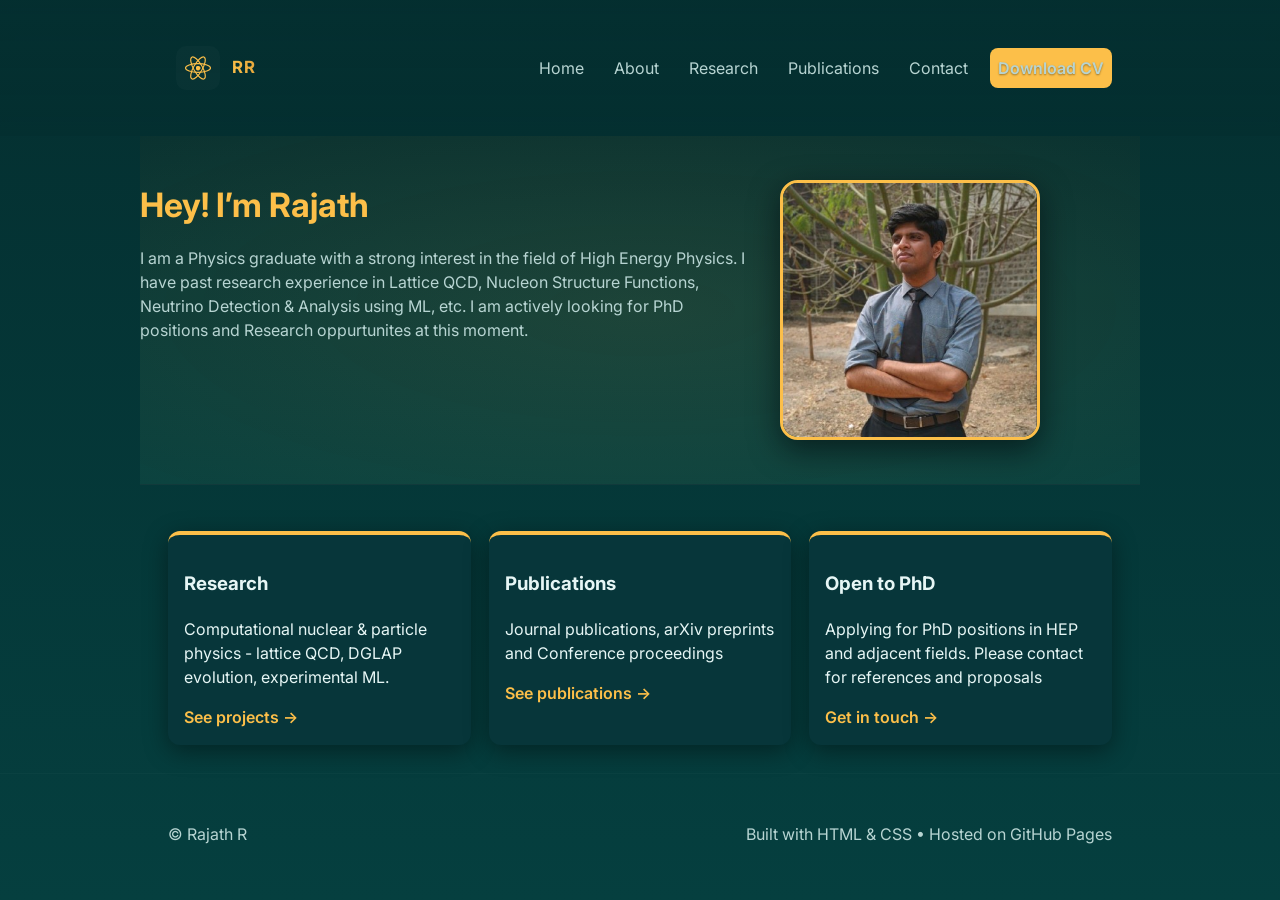
==== index.html @ b91aadd3 "Update index.html" ====
<!doctype html>
<html lang="en">
<head>
  <meta charset="utf-8" />
  <meta name="viewport" content="width=device-width,initial-scale=1" />
  <title>Rajath R — Physics Research Student</title>
  <meta name="description" content="Rajath R — MSc Physics." />
  <link rel="preconnect" href="https://fonts.gstatic.com" crossorigin>
  <link href="https://fonts.googleapis.com/css2?family=Inter:wght@300;400;600;700;800&display=swap" rel="stylesheet">
  <link rel="stylesheet" href="css/style.css">
</head>
<body>
  <header class="site-header">
    <div class="container header-grid">
      <!-- hero-brand: pulsing atom + RR monogram -->
<div class="brand brand-hero" aria-hidden="false">
  <div class="hero-emblem" aria-hidden="true">
    <!-- atom SVG (stroke uses currentColor / var(--accent)) -->
    <svg class="atom" viewBox="0 0 64 64" width="40" height="40" xmlns="http://www.w3.org/2000/svg" role="img" aria-label="Particle">
      <g fill="none" stroke="currentColor" stroke-width="1.8" stroke-linecap="round" stroke-linejoin="round">
        <ellipse cx="32" cy="32" rx="20" ry="7" transform="rotate(0 32 32)"/>
        <ellipse cx="32" cy="32" rx="20" ry="7" transform="rotate(60 32 32)"/>
        <ellipse cx="32" cy="32" rx="20" ry="7" transform="rotate(120 32 32)"/>
      </g>
      <circle class="atom-core" cx="32" cy="32" r="3.5" fill="currentColor"/>
    </svg>
  </div>

  <!-- stylised RR monogram -->
  <div class="hero-monogram" aria-hidden="true">
    <span class="rr">RR</span>
  </div>
</div>

      <nav class="nav" id="nav">
        <a href="index.html">Home</a>
        <a href="about.html">About</a>
        <a href="research.html">Research</a>
        <a href="publications.html">Publications</a>
        <a href="contact.html">Contact</a>
        <a class="btn-download" href="CV__current__with_months-2.pdf" download>Download CV</a>
      </nav>

      <button id="menuToggle" class="menu-toggle" aria-label="Toggle menu">☰</button>
    </div>
  </header>

  <main>
    <section class="hero container">
      <div class="hero-left">
        <h1>Hey! I’m <span class="accent">Rajath</span></h1>
        <p class="lead">I am a Physics graduate with a strong interest in the field of High Energy Physics. I have past research experience in Lattice QCD, Nucleon Structure Functions, Neutrino Detection & Analysis using ML, etc. I am actively looking for PhD positions and Research oppurtunites at this moment.</p>

  </div>
      <aside class="hero-right">
        <div class="profile-frame">
          <img id="profileImg" src="images/profile.jpg" alt="Profile photo — replace images/profile.jpg" />
        </div>
      </aside>
    </section>

    <section class="container features">
      <div class="grid-3">
        <div class="card">
          <h3>Research</h3>
          <p>Computational nuclear & particle physics - lattice QCD, DGLAP evolution, experimental ML.</p>
          <a href="research.html" class="link-inline">See projects →</a>
        </div>
        <div class="card">
          <h3>Publications</h3>
          <p>Journal publications, arXiv preprints and Conference proceedings</p>
          <a href="publications.html" class="link-inline">See publications →</a>
        </div>
        <div class="card">
          <h3>Open to PhD</h3>
          <p>Applying for PhD positions in HEP and adjacent fields. Please contact for references and proposals</p>
          <a href="contact.html" class="link-inline">Get in touch →</a>
        </div>
      </div>
    </section>
  </main>

  <footer class="site-footer">
    <div class="container footer-inner">
      <div>© <span id="year"></span> Rajath R</div>
      <div class="muted">Built with HTML & CSS • Hosted on GitHub Pages</div>
    </div>
  </footer>

  <script src="js/main.js"></script>
</body>
</html>
---- css/style.css ----
:root {
  --bg:#042f30;        /* deep teal */
  --bg-2:#053f3f;
  --card:#07363a;
  --muted:#b7d4d2;     /* softer muted tone */
  --text:#e6f6f5;
  --accent:#fcbf49;    /* gold accent */
  --accent-dark:#e3a63b; /* darker gold hover */
  --glass: rgba(255,255,255,0.03);
  --radius:12px;
  font-family: "Inter", system-ui, -apple-system, "Segoe UI", Roboto, "Helvetica Neue", Arial;
  color-scheme: dark;
}

/* base */
* { box-sizing: border-box; }
html, body { min-height: 100%; height: auto; }

body {
  margin: 0;
  background: linear-gradient(180deg,var(--bg),var(--bg-2));
  color: var(--text);
  -webkit-font-smoothing: antialiased;
  -moz-osx-font-smoothing: grayscale;
  font-size: 16px;
  line-height: 1.5;
}

/* layout */
.container { max-width: 1000px; margin: 0 auto; padding: 28px; }

/* header */
.site-header {
  position: sticky;
  top: 0;
  background: linear-gradient(180deg, rgba(4, 47, 48, 0.95), rgba(4, 47, 48, 0.85));
  backdrop-filter: blur(6px);
  z-index: 50;
  padding: 12px 0;
}

.header-grid {
  display: flex;
  align-items: center;
  justify-content: space-between;
  gap: 20px;
}

.brand {
  display: flex;
  align-items: center;
  gap: 10px;
  font-weight: 700;
  font-size: 1.05rem;
  color: var(--accent);
  text-decoration: none;
}

.brand-photo {
  width: 84px;
  height: 84px;
  border-radius: 50%;
  object-fit: cover;
  border: 2px solid var(--accent-dark);
}
@media (max-width: 600px) {
  .brand-photo { width: 48px; height: 48px; }
}

.nav { display: flex; gap: 14px; align-items: center; }
.nav a {
  color: var(--muted);
  text-decoration: none;
  padding: 8px;
  border-radius: 8px;
  transition: 0.2s;
}
.nav a[aria-current="page"], .nav a:hover {
  color: var(--accent);
  background: rgba(255,255,255,0.03);
}
.btn-outline {
  background: transparent;
  border: 1px solid var(--accent);
  padding: 8px 12px;
  border-radius: 10px;
  color: var(--accent);
  transition: 0.2s;
}
.btn-outline:hover { background: var(--accent); color: var(--bg); }

/* mobile menu */
.menu-toggle { display: none; background: transparent; border: 0; color: var(--muted); font-size: 1.25rem; }

/* hero */
.hero {
  position: relative;
  display: grid;
  grid-template-columns: 1fr 360px;
  gap: 28px;
  align-items: start;
  padding: 44px 0;
  background: linear-gradient(180deg, var(--bg), var(--bg-2));
  border-bottom: 1px solid rgba(255,255,255,0.05);
  overflow: hidden;
}
.hero::before {
  content: "";
  position: absolute;
  top: -50%;
  left: -50%;
  width: 200%;
  height: 200%;
  background: radial-gradient(
    ellipse at center,
    rgba(252,191,73,0.10) 0%,
    rgba(252,191,73,0) 70%
  );
  background-blend-mode: screen;
  pointer-events: none;
  z-index: 0;
}
.hero > * { position: relative; z-index: 1; }

/* profile frame */
.profile-frame {
  width: 260px;
  height: 260px;
  border-radius: 18px;
  border: 3px solid var(--accent);
  background: linear-gradient(180deg, rgba(255,255,255,0.02), rgba(0,0,0,0.06));
  display: flex;
  align-items: center;
  justify-content: center;
  overflow: hidden;
  box-shadow: 0 10px 30px rgba(2,8,12,0.6);
}
.profile-frame img { width: 100%; height: 100%; object-fit: cover; }

.hero-left h1 { font-size: 2.1rem; margin: 0 0 6px; color: var(--accent); }
.lead { color: var(--muted); margin-bottom: 12px; }
.meta { color: var(--muted); font-size: 0.95rem; }
.hero-ctas { margin: 16px 0; display: flex; flex-wrap: wrap; gap: 12px; }
.btn-primary {
  background: var(--accent);
  color: var(--bg);
  padding: 12px 14px;
  border-radius: 12px;
  text-decoration: none;
  font-weight: 700;
  transition: 0.2s;
}
.btn-primary:hover { background: var(--accent-dark); }
.btn-ghost {
  background: transparent;
  border: 1px solid var(--accent);
  padding: 10px 12px;
  border-radius: 12px;
  color: var(--accent);
  text-decoration: none;
  transition: 0.2s;
}
.btn-ghost:hover { background: var(--accent); color: var(--bg); }

/* Download CV button */
.btn-download {
  background: var(--accent);
  color: var(--bg);
  text-shadow: 0 1px 2px rgba(0,0,0,0.4);
  padding: 10px 14px;
  border-radius: 10px;
  text-decoration: none;
  font-weight: 600;
  transition: 0.2s;
}
.btn-download:hover { background: var(--accent-dark); }

/* features */
.features .grid-3 { display: grid; grid-template-columns: repeat(3,1fr); gap: 18px; margin-top: 18px; }
.card {
  background: var(--card);
  padding: 16px;
  border-radius: 12px;
  box-shadow: 0 6px 24px rgba(0,0,0,0.4);
  border-top: 4px solid var(--accent);
}
.card.sm { padding: 10px; font-size: 0.95rem; border-top: 2px solid var(--accent-dark); }

/* chips */
.quick-cards { display: flex; gap: 12px; margin-top: 18px; flex-wrap: wrap; }
.chips span {
  display: inline-block;
  padding: 6px 10px;
  margin: 6px;
  border-radius: 999px;
  background: rgba(255,255,255,0.03);
  color: var(--muted);
  font-weight: 600;
}

/* sections */
.section { padding: 36px 0; border-top: 1px solid rgba(255,255,255,0.02); }
.section h1, .section h2, .section h3 {
  color: var(--accent);
  position: relative;
  padding-bottom: 6px;
}
.section h1::after, .section h2::after, .section h3::after {
  content: "";
  position: absolute;
  left: 50%;
  transform: translateX(-50%);
  bottom: 0;
  width: 40px;
  height: 3px;
  background: linear-gradient(90deg,var(--accent),var(--accent-dark));
  border-radius: 2px;
}

}
.two-col { display: grid; grid-template-columns: 1fr 300px; gap: 20px; align-items: start; }
.pub-list { list-style: none; padding: 0; margin: 0; }
.pub-list li::before { content: "• "; color: var(--accent); font-weight: bold; }
.link-inline { color: var(--accent); text-decoration: none; font-weight: 600; }

/* footer */
.site-footer { padding: 20px 0; color: var(--muted); text-align: center; border-top: 1px solid rgba(255,255,255,0.02); }
.footer-inner { display: flex; justify-content: space-between; gap: 20px; align-items: center; }

/* contact section */
.contact-section { padding: 40px 0; }
.contact-section h2 { text-align: center; margin-bottom: 28px; font-size: 1.8rem; }
.contact-grid {
  display: grid;
  grid-template-columns: repeat(4, 1fr);
  gap: 20px;
  justify-items: center;
  max-width: 1200px; /* keeps grid to about 4 cards wide */
  margin: 0 auto; /* centers the whole grid */

}
.contact-card {
  background: var(--card);
  border-radius: var(--radius);
  padding: 20px;
  text-align: center;
  transition: transform 0.2s ease, background 0.2s ease;
  opacity: 0;
  transform: translateY(10px);
  animation: fadeUp 0.6s ease forwards;
}
.contact-card:nth-child(1) { animation-delay: 0.1s; }
.contact-card:nth-child(2) { animation-delay: 0.2s; }
.contact-card:nth-child(3) { animation-delay: 0.3s; }
.contact-card:nth-child(4) { animation-delay: 0.4s; }
.contact-card:nth-child(5) { animation-delay: 0.5s; }
.contact-card:nth-child(6) { animation-delay: 0.6s; }
.contact-card:nth-child(7) { animation-delay: 0.7s; }
.contact-card:nth-child(8) { animation-delay: 0.8s; }

@keyframes fadeUp {
  to { opacity: 1; transform: translateY(0); }
}

.contact-card:hover { transform: translateY(-4px); background: var(--glass); }
.contact-card .icon { margin-bottom: 10px; }
.contact-card svg {
  width: 36px;
  height: 36px;
  color: var(--accent);
  transition: color 0.2s ease, filter 0.3s ease;
}
.contact-card:hover svg {
  color: var(--text);
  filter: drop-shadow(0 0 6px rgba(252,191,73,0.6)); /* gold glow */
}
.contact-card h3 { margin: 6px 0; font-size: 1.1rem; }
.contact-card p { margin: 0; }
.contact-card a { color: var(--muted); text-decoration: none; transition: color 0.2s ease; }
.contact-card:hover a { color: var(--text); }

/* responsiveness */
@media (max-width:980px) {
  .hero { grid-template-columns: 1fr 300px; }
  .two-col { grid-template-columns: 1fr; }
  .features .grid-3 { grid-template-columns: 1fr 1fr; }
}
@media (max-width:760px) {
  .nav {
    display: none;
    position: absolute;
    right: 18px;
    top: 68px;
    background: var(--card);
    padding: 16px;
    border-radius: 10px;
    box-shadow: 0 12px 30px rgba(0,0,0,0.6);
  }
  .menu-toggle { display: block; }
  .hero { grid-template-columns: 1fr; gap: 18px; }
  .features .grid-3 { grid-template-columns: 1fr; }
}
.pub-list li {
  position: relative;
  padding-left: 20px; /* space for bullet */
  margin-bottom: 10px; /* space between items */
  opacity: 0;
  transform: translateY(5px);
  animation: fadeBullet 0.5s ease forwards;
}

.pub-list li:nth-child(1) { animation-delay: 0.05s; }
.pub-list li:nth-child(2) { animation-delay: 0.1s; }
.pub-list li:nth-child(3) { animation-delay: 0.15s; }
.pub-list li:nth-child(4) { animation-delay: 0.2s; }
.pub-list li:nth-child(5) { animation-delay: 0.25s; }
/* add more nth-child delays if you have more items */

.pub-list li::before {
  content: "";
  position: absolute;
  left: 0;
  top: 0.6em;
  width: 8px;
  height: 8px;
  background: var(--accent);
  border-radius: 50%;
  box-shadow: 0 0 4px rgba(252,191,73,0.6);
  opacity: 0;
  transform: scale(0.6);
  animation: popBullet 0.3s ease forwards;
}

.pub-list li:nth-child(1)::before { animation-delay: 0.05s; }
.pub-list li:nth-child(2)::before { animation-delay: 0.1s; }
.pub-list li:nth-child(3)::before { animation-delay: 0.15s; }
.pub-list li:nth-child(4)::before { animation-delay: 0.2s; }
.pub-list li:nth-child(5)::before { animation-delay: 0.25s; }

@keyframes fadeBullet {
  to { opacity: 1; transform: translateY(0); }
}

@keyframes popBullet {
  to { opacity: 1; transform: scale(1); }
}
/* === Custom spacing for stacked cards in About and Research sections === */

/* About page right-column cards */
.two-col .card {
  margin-bottom: 40px;
}
.two-col .card:last-child {
  margin-bottom: 0;
}

/* Research section cards */
.exp.card {
  margin-bottom: 40px;
}
.exp.card:last-child {
  margin-bottom: 0;
}

/* === Fade-in animation for About and Research cards === */
/* Reusing fadeBullet animation from publications page */

.exp.card {
  opacity: 0;
  transform: translateY(5px);
  animation: fadeBullet 0.5s ease forwards;
}
.exp.card:nth-child(1) { animation-delay: 0.05s; }
.exp.card:nth-child(2) { animation-delay: 0.1s; }
.exp.card:nth-child(3) { animation-delay: 0.15s; }

.two-col .card {
  opacity: 0;
  transform: translateY(5px);
  #education .card {
  margin-bottom: 20px;
}
#education .card:last-child {
  margin-bottom: 0;
}

  animation: fadeBullet 0.5s ease forwards;
}
.two-col .card:nth-child(1) { animation-delay: 0.05s; }
.two-col .card:nth-child(2) { animation-delay: 0.1s; }
.contact-grid {
  display: flex;
  flex-wrap: wrap;
  justify-content: center; /* Center align tiles horizontally */
  gap: 20px; /* Optional: adds space between tiles */
}
.contact-page h1 {
  text-align: center;
}
.contact-section h1 {
  text-align: center;
  margin-bottom: 28px;
}
/* Hero-brand: pulsing atom + stylised RR (place at bottom of style.css) */
.brand-hero {
  display: flex;
  align-items: center;
  gap: 10px;
  padding: 6px 8px;
  /* keep link-like spacing but non-clickable here; use same vertical rhythm as .brand */
}

.brand-hero .hero-emblem {
  display: inline-flex;
  align-items: center;
  justify-content: center;
  width: 44px;
  height: 44px;
  border-radius: 10px;
  background: rgba(255,255,255,0.02); /* subtle backdrop */
  color: var(--accent); /* uses site gold */
  transition: transform 220ms ease;
  box-shadow: 0 0 0 rgba(252,191,73,0.0);
}

/* slow breathing / pulse effect */
.brand-hero .atom {
  display: block;
  will-change: transform, opacity;
  transform-origin: 50% 50%;
  animation: atom-pulse 3.6s ease-in-out infinite;
}

/* tiny glow on the core, animated */
.brand-hero .atom-core {
  animation: core-glow 3.6s ease-in-out infinite;
  will-change: fill, opacity;
}

/* monogram */
.brand-hero .hero-monogram .rr {
  display: inline-block;
  font-family: "Inter", system-ui, -apple-system, "Segoe UI", Roboto, "Helvetica Neue", Arial;
  font-weight: 700;
  letter-spacing: 0.06em;
  color: var(--text);            /* dark/primary text by default */
  background: linear-gradient(90deg, var(--accent), var(--accent-dark));
  -webkit-background-clip: text;
  background-clip: text;
  color: transparent;
  font-size: 1.05rem;
  line-height: 1;
  padding-left: 2px;
  padding-right: 2px;
}

/* breathing/pulse keyframes */
@keyframes atom-pulse {
  0%   { transform: scale(1) rotate(0deg); opacity: 0.96; }
  25%  { transform: scale(1.04) rotate(6deg); opacity: 1; }
  50%  { transform: scale(1) rotate(12deg); opacity: 0.96; }
  75%  { transform: scale(1.02) rotate(6deg); opacity: 1; }
  100% { transform: scale(1) rotate(0deg); opacity: 0.96; }
}

/* subtle core glow */
@keyframes core-glow {
  0% { filter: drop-shadow(0 0 0 rgba(252,191,73,0)); }
  40% { filter: drop-shadow(0 0 6px rgba(252,191,73,0.18)); }
  70% { filter: drop-shadow(0 0 10px rgba(252,191,73,0.22)); }
  100% { filter: drop-shadow(0 0 0 rgba(252,191,73,0)); }
}

/* small responsive adjustments */
@media (max-width: 720px) {
  .brand-hero { gap: 8px; }
  .brand-hero .hero-emblem { width: 36px; height: 36px; border-radius: 8px; }
  .brand-hero .rr { font-size: 0.95rem; }
}
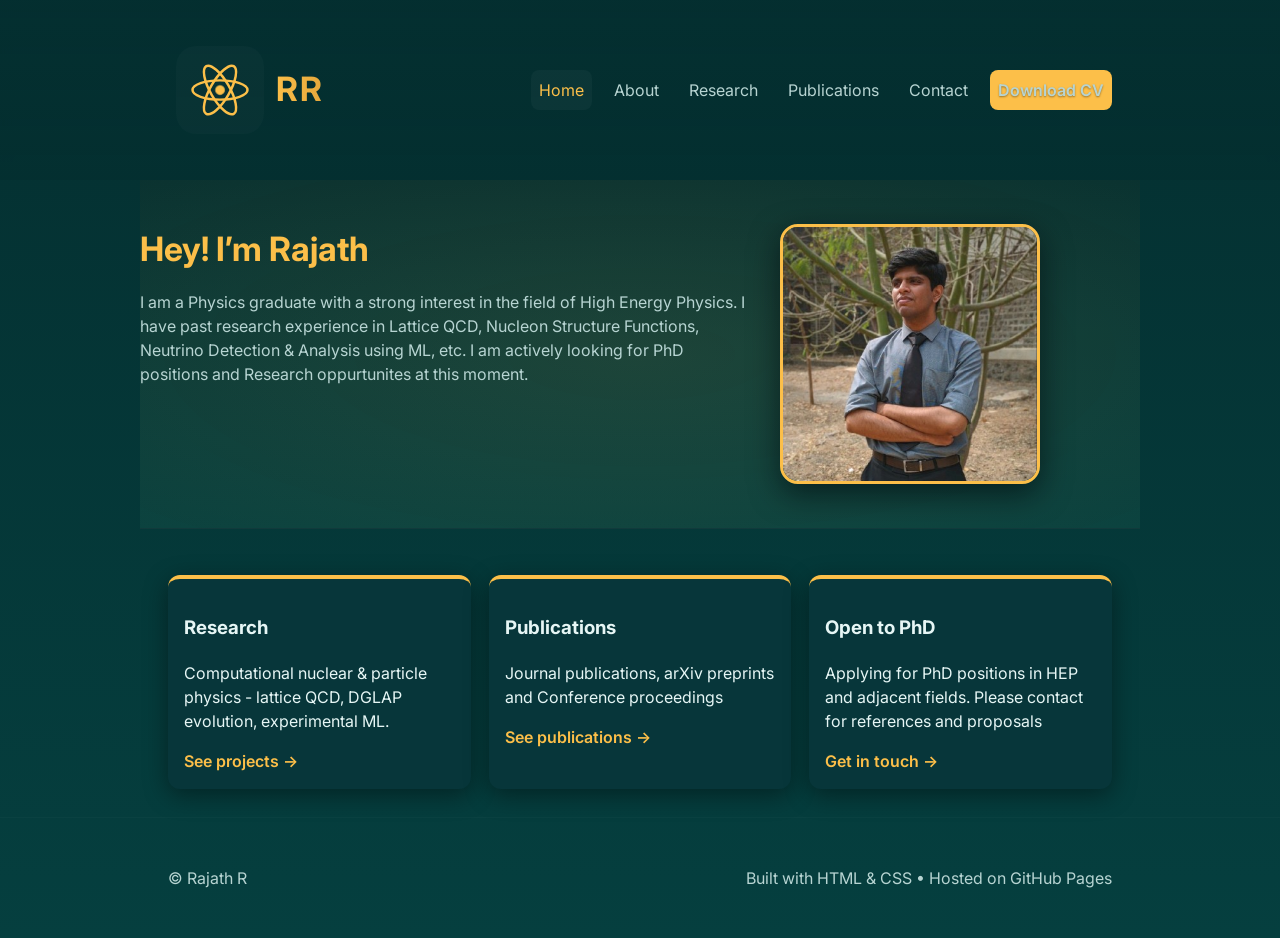
==== commit d25ecded: "Update index.html" ====
--- a/index.html
+++ b/index.html
@@ -33,7 +33,7 @@
 </div>
 
       <nav class="nav" id="nav">
-        <a href="index.html">Home</a>
+        <a href="index.html" aria-current="page" >Home</a>
         <a href="about.html">About</a>
         <a href="research.html">Research</a>
         <a href="publications.html">Publications</a>
@@ -99,3 +99,4 @@
 
 
 
+
--- a/css/style.css
+++ b/css/style.css
@@ -205,19 +205,28 @@
   position: relative;
   padding-bottom: 6px;
 }
-.section h1::after, .section h2::after, .section h3::after {
+/* default: small underline aligned with the heading text (left by default) */
+.section h1::after,
+.section h2::after,
+.section h3::after {
   content: "";
   position: absolute;
-  left: 50%;
-  transform: translateX(-50%);
+  left: 0;
+  transform: none;
   bottom: 0;
   width: 40px;
   height: 3px;
-  background: linear-gradient(90deg,var(--accent),var(--accent-dark));
+  background: linear-gradient(90deg, var(--accent), var(--accent-dark));
   border-radius: 2px;
 }
-
-}
+/* center underline only on Contact (or any section with .contact-section) */
+.contact-section h1::after,
+.contact-section h2::after,
+.contact-section h3::after {
+  left: 50%;
+  transform: translateX(-50%);
+}
+
 .two-col { display: grid; grid-template-columns: 1fr 300px; gap: 20px; align-items: start; }
 .pub-list { list-style: none; padding: 0; margin: 0; }
 .pub-list li::before { content: "• "; color: var(--accent); font-weight: bold; }
@@ -414,18 +423,19 @@
   display: inline-flex;
   align-items: center;
   justify-content: center;
-  width: 44px;
-  height: 44px;
-  border-radius: 10px;
-  background: rgba(255,255,255,0.02); /* subtle backdrop */
-  color: var(--accent); /* uses site gold */
+  width: 88px; /* doubled from 44px */
+  height: 88px; /* doubled from 44px */
+  border-radius: 20px; /* optional: keep proportions */
+  background: rgba(255,255,255,0.02);
+  color: var(--accent);
   transition: transform 220ms ease;
   box-shadow: 0 0 0 rgba(252,191,73,0.0);
 }
-
 /* slow breathing / pulse effect */
 .brand-hero .atom {
   display: block;
+  width: 100%;   /* make atom fill the emblem box */
+  height: 100%;
   will-change: transform, opacity;
   transform-origin: 50% 50%;
   animation: atom-pulse 3.6s ease-in-out infinite;
@@ -443,12 +453,11 @@
   font-family: "Inter", system-ui, -apple-system, "Segoe UI", Roboto, "Helvetica Neue", Arial;
   font-weight: 700;
   letter-spacing: 0.06em;
-  color: var(--text);            /* dark/primary text by default */
   background: linear-gradient(90deg, var(--accent), var(--accent-dark));
   -webkit-background-clip: text;
   background-clip: text;
   color: transparent;
-  font-size: 1.05rem;
+  font-size: 2.1rem; /* doubled from 1.05rem */
   line-height: 1;
   padding-left: 2px;
   padding-right: 2px;
@@ -457,19 +466,21 @@
 /* breathing/pulse keyframes */
 @keyframes atom-pulse {
   0%   { transform: scale(1) rotate(0deg); opacity: 0.96; }
-  25%  { transform: scale(1.04) rotate(6deg); opacity: 1; }
-  50%  { transform: scale(1) rotate(12deg); opacity: 0.96; }
-  75%  { transform: scale(1.02) rotate(6deg); opacity: 1; }
+  25%  { transform: scale(1.08) rotate(8deg); opacity: 1; }
+  50%  { transform: scale(1) rotate(16deg); opacity: 0.96; }
+  75%  { transform: scale(1.06) rotate(8deg); opacity: 1; }
   100% { transform: scale(1) rotate(0deg); opacity: 0.96; }
 }
+
 
 /* subtle core glow */
 @keyframes core-glow {
   0% { filter: drop-shadow(0 0 0 rgba(252,191,73,0)); }
-  40% { filter: drop-shadow(0 0 6px rgba(252,191,73,0.18)); }
-  70% { filter: drop-shadow(0 0 10px rgba(252,191,73,0.22)); }
+  40% { filter: drop-shadow(0 0 10px rgba(252,191,73,0.28)); }
+  70% { filter: drop-shadow(0 0 16px rgba(252,191,73,0.35)); }
   100% { filter: drop-shadow(0 0 0 rgba(252,191,73,0)); }
 }
+
 
 /* small responsive adjustments */
 @media (max-width: 720px) {
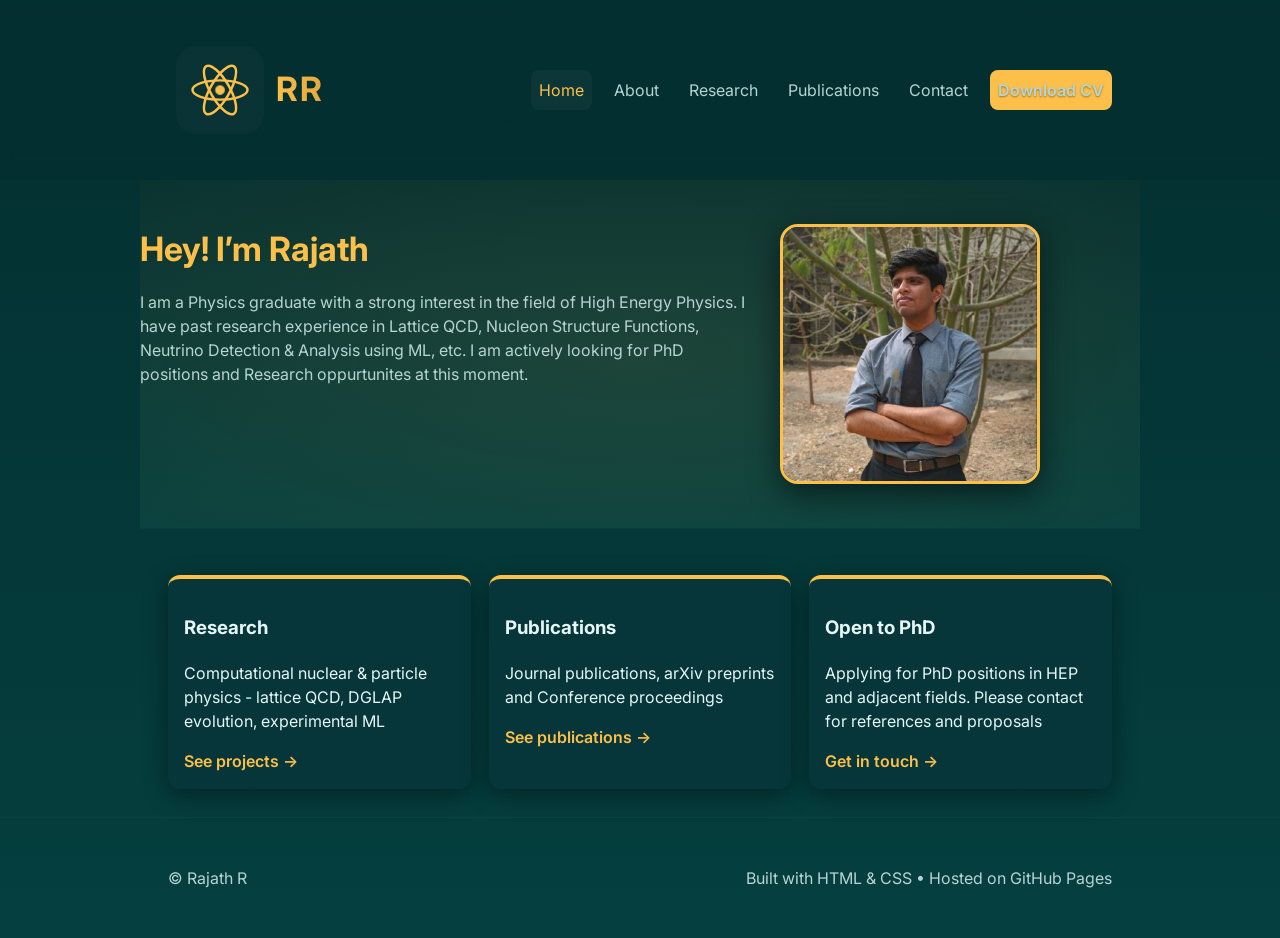
==== commit 746ed300: "Update index.html" ====
--- a/index.html
+++ b/index.html
@@ -63,7 +63,7 @@
       <div class="grid-3">
         <div class="card">
           <h3>Research</h3>
-          <p>Computational nuclear & particle physics - lattice QCD, DGLAP evolution, experimental ML.</p>
+          <p>Computational nuclear & particle physics - lattice QCD, DGLAP evolution, experimental ML</p>
           <a href="research.html" class="link-inline">See projects →</a>
         </div>
         <div class="card">
@@ -100,3 +100,4 @@
 
 
 
+
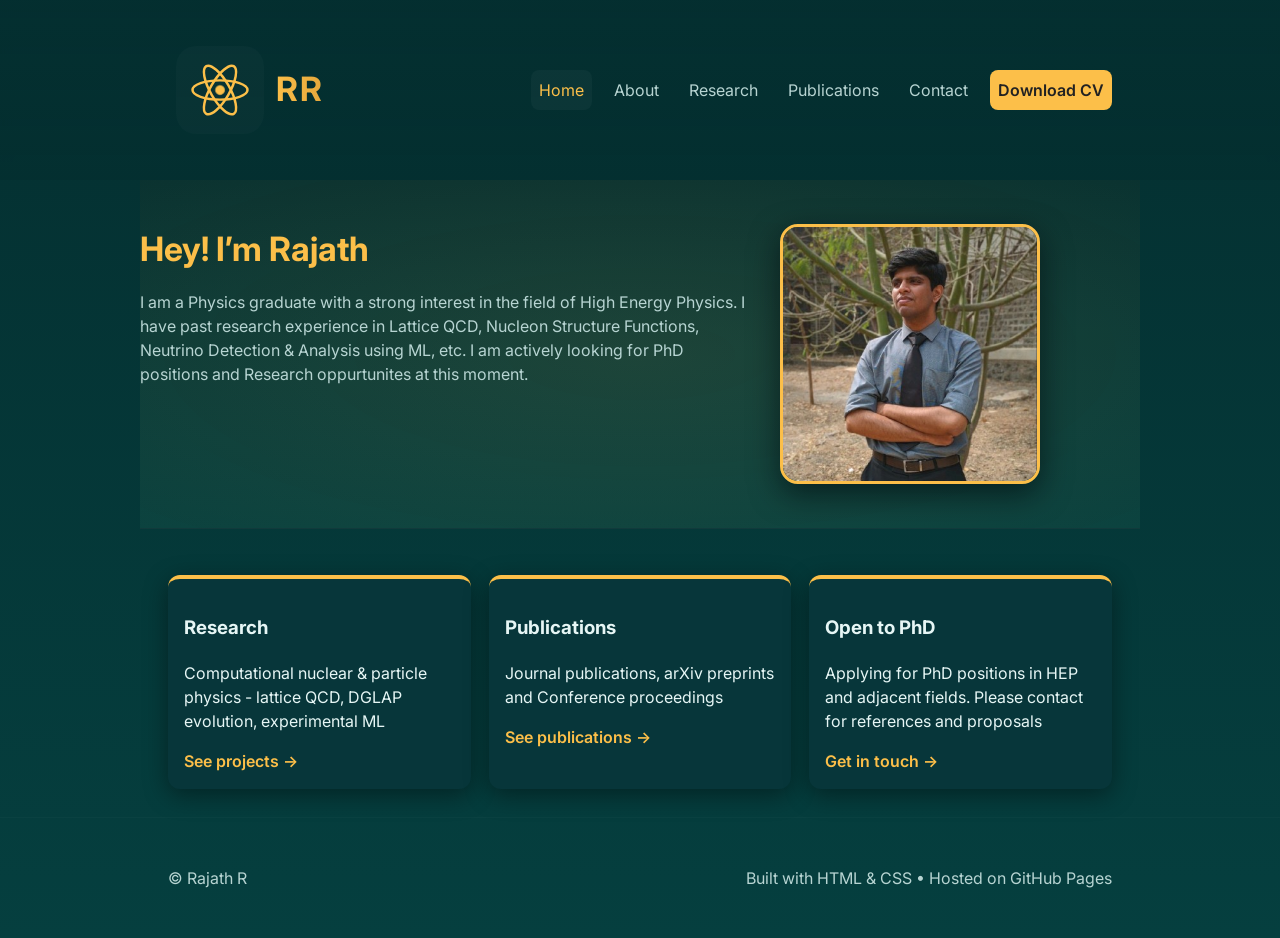
==== commit adc7a302: "Update index.html" ====
--- a/index.html
+++ b/index.html
@@ -3,7 +3,7 @@
 <head>
   <meta charset="utf-8" />
   <meta name="viewport" content="width=device-width,initial-scale=1" />
-  <title>Rajath R — Physics Research Student</title>
+  <title>Rajath R — Physics Researcher</title>
   <meta name="description" content="Rajath R — MSc Physics." />
   <link rel="preconnect" href="https://fonts.gstatic.com" crossorigin>
   <link href="https://fonts.googleapis.com/css2?family=Inter:wght@300;400;600;700;800&display=swap" rel="stylesheet">
@@ -101,3 +101,4 @@
 
 
 
+
--- a/css/style.css
+++ b/css/style.css
@@ -165,15 +165,15 @@
 /* Download CV button */
 .btn-download {
   background: var(--accent);
-  color: var(--bg);
-  text-shadow: 0 1px 2px rgba(0,0,0,0.4);
+  color: #222 !important;/* dark charcoal */
+  text-shadow: none;
   padding: 10px 14px;
   border-radius: 10px;
   text-decoration: none;
   font-weight: 600;
   transition: 0.2s;
 }
-.btn-download:hover { background: var(--accent-dark); }
+.btn-download:hover { background: var(--accent-dark) !important; }
 
 /* features */
 .features .grid-3 { display: grid; grid-template-columns: repeat(3,1fr); gap: 18px; margin-top: 18px; }
@@ -444,7 +444,7 @@
 /* tiny glow on the core, animated */
 .brand-hero .atom-core {
   animation: core-glow 3.6s ease-in-out infinite;
-  will-change: fill, opacity;
+  will-change: filter, opacity;
 }
 
 /* monogram */
@@ -476,10 +476,10 @@
 /* subtle core glow */
 @keyframes core-glow {
   0% { filter: drop-shadow(0 0 0 rgba(252,191,73,0)); }
-  40% { filter: drop-shadow(0 0 10px rgba(252,191,73,0.28)); }
-  70% { filter: drop-shadow(0 0 16px rgba(252,191,73,0.35)); }
+  30% { filter: drop-shadow(0 0 14px rgba(252,191,73,0.55)); }
+  50% { filter: drop-shadow(0 0 24px rgba(252,191,73,0.75)); }
+  70% { filter: drop-shadow(0 0 14px rgba(252,191,73,0.55)); }
   100% { filter: drop-shadow(0 0 0 rgba(252,191,73,0)); }
-}
 
 
 /* small responsive adjustments */
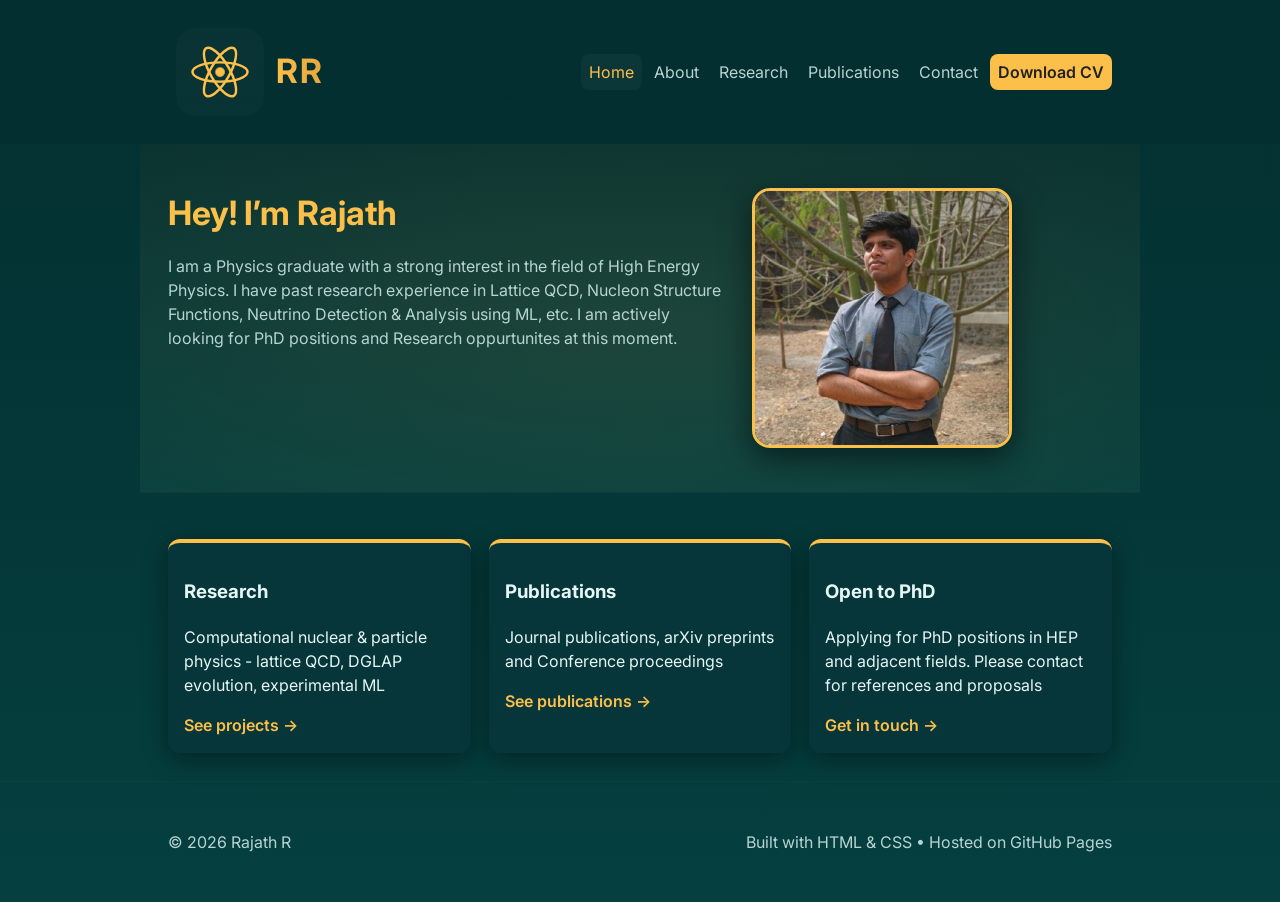
==== commit 12d8cb68: "Update index.html" ====
--- a/index.html
+++ b/index.html
@@ -8,7 +8,9 @@
   <link rel="preconnect" href="https://fonts.gstatic.com" crossorigin>
   <link href="https://fonts.googleapis.com/css2?family=Inter:wght@300;400;600;700;800&display=swap" rel="stylesheet">
   <link rel="stylesheet" href="css/style.css">
+  <link rel="icon" type="image/x-icon" href="favicon.ico">
 </head>
+  
 <body>
   <header class="site-header">
     <div class="container header-grid">
@@ -87,7 +89,7 @@
     </div>
   </footer>
 
-  <script src="js/main.js"></script>
+  <script src="js/main.js"defer></script>
 </body>
 </html>
 
@@ -102,3 +104,5 @@
 
 
 
+
+
--- a/css/style.css
+++ b/css/style.css
@@ -36,7 +36,7 @@
   background: linear-gradient(180deg, rgba(4, 47, 48, 0.95), rgba(4, 47, 48, 0.85));
   backdrop-filter: blur(6px);
   z-index: 50;
-  padding: 12px 0;
+  padding: 0px 0;
 }
 
 .header-grid {
@@ -67,7 +67,6 @@
   .brand-photo { width: 48px; height: 48px; }
 }
 
-.nav { display: flex; gap: 14px; align-items: center; }
 .nav a {
   color: var(--muted);
   text-decoration: none;
@@ -90,7 +89,7 @@
 .btn-outline:hover { background: var(--accent); color: var(--bg); }
 
 /* mobile menu */
-.menu-toggle { display: none; background: transparent; border: 0; color: var(--muted); font-size: 1.25rem; }
+.menu-toggle { display: none; background: transparent; border: 0; color: var(--accent); font-size: 1.5rem; /* Increased size slightly for better visibility */ }
 
 /* hero */
 .hero {
@@ -99,7 +98,7 @@
   grid-template-columns: 1fr 360px;
   gap: 28px;
   align-items: start;
-  padding: 44px 0;
+  padding: 44px 28px;
   background: linear-gradient(180deg, var(--bg), var(--bg-2));
   border-bottom: 1px solid rgba(255,255,255,0.05);
   overflow: hidden;
@@ -199,7 +198,7 @@
 }
 
 /* sections */
-.section { padding: 36px 0; border-top: 1px solid rgba(255,255,255,0.02); }
+.section { padding: 36px 28px; border-top: 1px solid rgba(255,255,255,0.02); }
 .section h1, .section h2, .section h3 {
   color: var(--accent);
   position: relative;
@@ -415,7 +414,7 @@
   display: flex;
   align-items: center;
   gap: 10px;
-  padding: 6px 8px;
+  padding: 0px 8px;
   /* keep link-like spacing but non-clickable here; use same vertical rhythm as .brand */
 }
 
@@ -488,3 +487,88 @@
   .brand-hero .hero-emblem { width: 36px; height: 36px; border-radius: 8px; }
   .brand-hero .rr { font-size: 0.95rem; }
 }
+/* === Navigation Menu === */
+.nav {
+  display: flex;
+  gap: 14px;
+  align-items: center;
+}
+
+/* --- Mobile Navigation Styles --- */
+@media (max-width: 760px) {
+  .menu-toggle {
+    display: block; /* Show hamburger icon */
+  }
+
+  .nav {
+    display: none; /* Hide menu by default */
+    position: absolute;
+    top: 68px;
+    right: 18px;
+    width: 220px;
+    background: var(--card);
+    border-radius: 10px;
+    box-shadow: 0 12px 30px rgba(0,0,0,0.4);
+    padding: 16px;
+    flex-direction: column; /* Stack links vertically */
+    align-items: flex-start;
+  }
+
+  .nav.nav-open {
+    display: flex; /* Show menu when toggled */
+  }
+}
+/* === Mobile Menu Override === */
+@media (max-width: 760px) {
+  .nav {
+    display: none; /* Keep it hidden by default */
+    position: absolute;
+    right: 18px;
+    top: 60px; /* Adjusted position slightly */
+    background: var(--card);
+    padding: 16px;
+    border-radius: 10px;
+    box-shadow: 0 12px 30px rgba(0,0,0,0.5);
+    flex-direction: column;
+    align-items: flex-start;
+    gap: 10px;
+  }
+
+  /* This is the key part: it shows the menu when the class is added */
+  .nav.nav-open {
+    display: flex !important; /* Use !important to force the display */
+  }
+
+  .menu-toggle {
+    display: block; /* Make sure the button is visible */
+    z-index: 100; /* Ensure the button is on top of other elements */
+  }
+}/* =================================
+   Mobile Navigation Fix
+   ================================= */
+
+@media (max-width: 760px) {
+  /* 1. Ensure the menu is hidden by default */
+  .nav {
+    display: none;
+    flex-direction: column;
+    position: absolute;
+    right: 18px;
+    top: 60px;
+    background: var(--card);
+    padding: 16px;
+    border-radius: 10px;
+    box-shadow: 0 12px 30px rgba(0,0,0,0.5);
+  }
+
+  /* 2. Make the hamburger button visible and clickable */
+  .menu-toggle {
+    display: block;
+    cursor: pointer; /* Makes it clear it's clickable */
+  }
+
+  /* 3. This is the class that the JavaScript will add/remove */
+  .nav.nav-open {
+    display: flex; /* This will show the menu */
+  }
+}
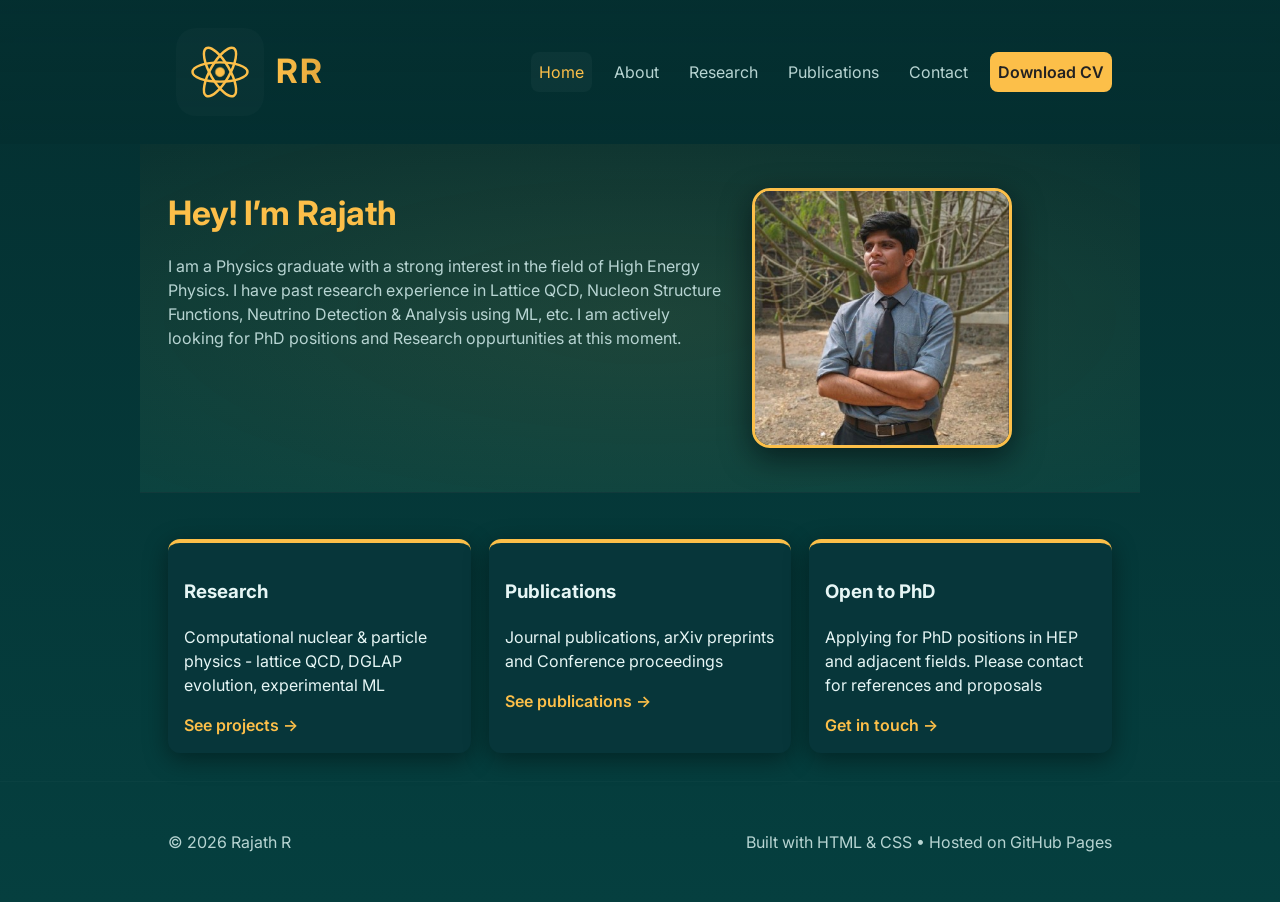
==== commit cbae6f03: "Update index.html" ====
--- a/index.html
+++ b/index.html
@@ -51,7 +51,7 @@
     <section class="hero container">
       <div class="hero-left">
         <h1>Hey! I’m <span class="accent">Rajath</span></h1>
-        <p class="lead">I am a Physics graduate with a strong interest in the field of High Energy Physics. I have past research experience in Lattice QCD, Nucleon Structure Functions, Neutrino Detection & Analysis using ML, etc. I am actively looking for PhD positions and Research oppurtunites at this moment.</p>
+        <p class="lead">I am a Physics graduate with a strong interest in the field of High Energy Physics. I have past research experience in Lattice QCD, Nucleon Structure Functions, Neutrino Detection & Analysis using ML, etc. I am actively looking for PhD positions and Research oppurtunities at this moment.</p>
 
   </div>
       <aside class="hero-right">
@@ -106,3 +106,4 @@
 
 
 
+
--- a/css/style.css
+++ b/css/style.css
@@ -67,6 +67,12 @@
   .brand-photo { width: 48px; height: 48px; }
 }
 
+.nav {
+  display: flex;
+  gap: 14px;
+  align-items: center;
+}
+
 .nav a {
   color: var(--muted);
   text-decoration: none;
@@ -89,7 +95,7 @@
 .btn-outline:hover { background: var(--accent); color: var(--bg); }
 
 /* mobile menu */
-.menu-toggle { display: none; background: transparent; border: 0; color: var(--accent); font-size: 1.5rem; /* Increased size slightly for better visibility */ }
+.menu-toggle { display: none; } /* Hidden by default */
 
 /* hero */
 .hero {
@@ -245,7 +251,6 @@
   justify-items: center;
   max-width: 1200px; /* keeps grid to about 4 cards wide */
   margin: 0 auto; /* centers the whole grid */
-
 }
 .contact-card {
   background: var(--card);
@@ -294,17 +299,6 @@
   .features .grid-3 { grid-template-columns: 1fr 1fr; }
 }
 @media (max-width:760px) {
-  .nav {
-    display: none;
-    position: absolute;
-    right: 18px;
-    top: 68px;
-    background: var(--card);
-    padding: 16px;
-    border-radius: 10px;
-    box-shadow: 0 12px 30px rgba(0,0,0,0.6);
-  }
-  .menu-toggle { display: block; }
   .hero { grid-template-columns: 1fr; gap: 18px; }
   .features .grid-3 { grid-template-columns: 1fr; }
 }
@@ -357,45 +351,38 @@
 /* About page right-column cards */
 .two-col .card {
   margin-bottom: 40px;
+  opacity: 0;
+  transform: translateY(5px);
+  animation: fadeBullet 0.5s ease forwards;
 }
 .two-col .card:last-child {
   margin-bottom: 0;
 }
+.two-col .card:nth-child(1) { animation-delay: 0.05s; }
+.two-col .card:nth-child(2) { animation-delay: 0.1s; }
+
 
 /* Research section cards */
 .exp.card {
   margin-bottom: 40px;
-}
-.exp.card:last-child {
-  margin-bottom: 0;
-}
-
-/* === Fade-in animation for About and Research cards === */
-/* Reusing fadeBullet animation from publications page */
-
-.exp.card {
   opacity: 0;
   transform: translateY(5px);
   animation: fadeBullet 0.5s ease forwards;
 }
+.exp.card:last-child {
+  margin-bottom: 0;
+}
 .exp.card:nth-child(1) { animation-delay: 0.05s; }
 .exp.card:nth-child(2) { animation-delay: 0.1s; }
 .exp.card:nth-child(3) { animation-delay: 0.15s; }
 
-.two-col .card {
-  opacity: 0;
-  transform: translateY(5px);
-  #education .card {
+#education .card {
   margin-bottom: 20px;
 }
 #education .card:last-child {
   margin-bottom: 0;
 }
 
-  animation: fadeBullet 0.5s ease forwards;
-}
-.two-col .card:nth-child(1) { animation-delay: 0.05s; }
-.two-col .card:nth-child(2) { animation-delay: 0.1s; }
 .contact-grid {
   display: flex;
   flex-wrap: wrap;
@@ -479,6 +466,7 @@
   50% { filter: drop-shadow(0 0 24px rgba(252,191,73,0.75)); }
   70% { filter: drop-shadow(0 0 14px rgba(252,191,73,0.55)); }
   100% { filter: drop-shadow(0 0 0 rgba(252,191,73,0)); }
+}
 
 
 /* small responsive adjustments */
@@ -487,88 +475,65 @@
   .brand-hero .hero-emblem { width: 36px; height: 36px; border-radius: 8px; }
   .brand-hero .rr { font-size: 0.95rem; }
 }
-/* === Navigation Menu === */
-.nav {
-  display: flex;
-  gap: 14px;
-  align-items: center;
-}
-
-/* --- Mobile Navigation Styles --- */
+
+/* =================================
+   Mobile & Tablet Navigation
+   ================================= */
 @media (max-width: 760px) {
+  /* Style for the hamburger button */
   .menu-toggle {
-    display: block; /* Show hamburger icon */
+    display: block; /* Makes the button visible on mobile */
+    cursor: pointer;
+    background: transparent;
+    border: none;
+    color: var(--accent); /* Uses your site's gold accent color */
+    font-size: 1.5rem;
+    z-index: 1001; /* Ensures it's on top of other content */
   }
 
+  /* Base style for the navigation menu on mobile */
   .nav {
-    display: none; /* Hide menu by default */
+    display: none; /* The menu is hidden by default */
     position: absolute;
-    top: 68px;
-    right: 18px;
-    width: 220px;
+    top: 65px; /* Position it just below the header */
+    right: 20px;
+    width: 200px;
     background: var(--card);
-    border-radius: 10px;
-    box-shadow: 0 12px 30px rgba(0,0,0,0.4);
-    padding: 16px;
-    flex-direction: column; /* Stack links vertically */
+    border-radius: var(--radius);
+    box-shadow: 0 10px 30px rgba(0, 0, 0, 0.5);
+    padding: 10px;
+    flex-direction: column; /* Stack the links vertically */
     align-items: flex-start;
+    z-index: 1000;
   }
 
+  /* This class is toggled by JavaScript to show the menu */
   .nav.nav-open {
-    display: flex; /* Show menu when toggled */
+    display: flex;
   }
 }
-/* === Mobile Menu Override === */
+/* =================================
+   Publication Link Styles
+   ================================= */
+.pub-list .pub-link {
+  color: var(--accent);      /* Sets the link color to your gold accent */
+  text-decoration: none;   /* Removes the underline */
+  transition: color 0.2s ease; /* Adds a smooth color transition on hover */
+}
+
+/* Prevents the link from changing color after being visited */
+.pub-list .pub-link:visited {
+  color: var(--accent);
+}
+
+/* Darkens the link slightly when you hover over it */
+.pub-list .pub-link:hover {
+  color: var(--accent-dark);
+}
+/* Center profile photo on mobile */
 @media (max-width: 760px) {
-  .nav {
-    display: none; /* Keep it hidden by default */
-    position: absolute;
-    right: 18px;
-    top: 60px; /* Adjusted position slightly */
-    background: var(--card);
-    padding: 16px;
-    border-radius: 10px;
-    box-shadow: 0 12px 30px rgba(0,0,0,0.5);
-    flex-direction: column;
-    align-items: flex-start;
-    gap: 10px;
+  .hero-right {
+    display: flex;
+    justify-content: center;
   }
-
-  /* This is the key part: it shows the menu when the class is added */
-  .nav.nav-open {
-    display: flex !important; /* Use !important to force the display */
-  }
-
-  .menu-toggle {
-    display: block; /* Make sure the button is visible */
-    z-index: 100; /* Ensure the button is on top of other elements */
-  }
-}/* =================================
-   Mobile Navigation Fix
-   ================================= */
-
-@media (max-width: 760px) {
-  /* 1. Ensure the menu is hidden by default */
-  .nav {
-    display: none;
-    flex-direction: column;
-    position: absolute;
-    right: 18px;
-    top: 60px;
-    background: var(--card);
-    padding: 16px;
-    border-radius: 10px;
-    box-shadow: 0 12px 30px rgba(0,0,0,0.5);
-  }
-
-  /* 2. Make the hamburger button visible and clickable */
-  .menu-toggle {
-    display: block;
-    cursor: pointer; /* Makes it clear it's clickable */
-  }
-
-  /* 3. This is the class that the JavaScript will add/remove */
-  .nav.nav-open {
-    display: flex; /* This will show the menu */
-  }
-}
+}
